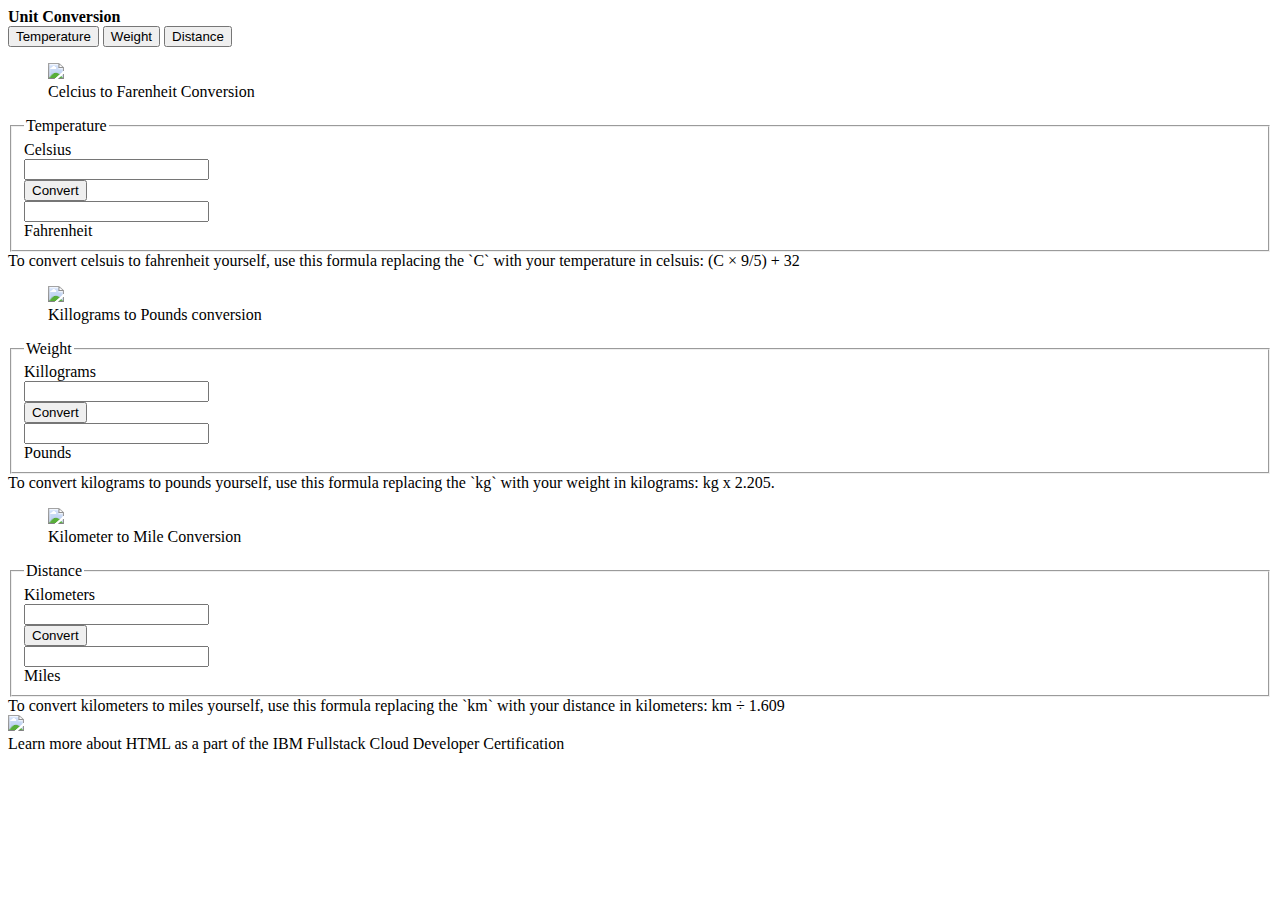
==== index.html @ 0186d157 "[Test Project] temperature, weight and distance conversion." ====
<!DOCTYPE html>
<html>
    <head>
        <!--This is your page title that appears on the browser window or tab-->
        <title>Unit Conversion</title>
    </head>
    <body>
        <section id="home">
            <!--The is the main headding-->
            <header><b>Unit Conversion</b></header>
            <nav>
                <!--This will have the main unit conversion buttons-->
                <!--Button for redirecting user to the Temprature section-->
                <a href="#temperature"><button>Temperature</button></a>
                <!--Button for redirecting user to the weight section-->
                <a href="#weight"><button>Weight</button></a>
                <!--Button for redirecting user to the Distance section-->
                <a href="#distance"><button>Distance</button></a>
            </nav>
            <div id="all-conversion-sections">
                <!--This will have the conversion sections for Temprature, Wieght, and Distance-->
                <section id="temperature">
                    <!--Temperature conversion section-->
                    <div id="tmp">
                        <figure>
                            <!--figure and caption will come here-->
                            <img src="https://cf-courses-data.s3.us.cloud-object-storage.appdomain.cloud/IBMDeveloperSkillsNetwork-CD0101EN-SkillsNetwork/labs/Theia%20Labs/02%20-%20HTML5%20Elements/images/thermo.png" width="200px"/>
                            <figcaption>Celcius to Farenheit Conversion</figcaption>
                        </figure>
                        <article>
                            <!-- This contains the specific elements for temperature conversion -->
                            <fieldset>
                                <legend>Temperature</legend>
                                    <!-- Label for Temperature input -->
                                     <label for="Temperature">Celsius</label><br>
                                     <input type="number" id="c"><br>
                                     <button id="temperature">Convert</button><br>
                                     <input type="number" id="f"><br>
                                     <label for="Temperature">Fahrenheit</label>
                            </fieldset>
                        </article>
                        <aside>
                            To convert celsuis to fahrenheit yourself, use this formula replacing the `C` with your temperature in celsuis: (C × 9/5) + 32
                        </aside>
                    </div>
                </section>
                <section id="weight">
                    <div id="wgt">
                        <figure>
                            <img src="https://cf-courses-data.s3.us.cloud-object-storage.appdomain.cloud/IBMDeveloperSkillsNetwork-CD0101EN-SkillsNetwork/labs/Theia%20Labs/02%20-%20HTML5%20Elements/images/weight.png" width="200px">
                            <figcaption>Killograms to Pounds conversion</figcaption>
                        </figure>
                        <article>
                            <!--this contains specific elements for weight conversion-->
                            <fieldset>
                                <legend>Weight</legend>
                                <!--Label for weight input-->
                                <label for="Weight">Killograms</label><br>
                                <input type="number" id="kg"><br>
                                <!--the conversion button-->
                                <button id="weight">Convert</button><br>
                                <!--label for weight output-->
                                <input type="number" id="lbs"><br>
                                <label for="Weight">Pounds</label>
                            </fieldset>
                        </article>
                        <aside>
                            To convert kilograms to pounds yourself, use this formula replacing the `kg` with your weight in kilograms: kg x 2.205.
                        </aside>
                    </div>
                </section>
                <section id="distance">
                    <div id="dst">
                        <figure>
                            <img src="https://cf-courses-data.s3.us.cloud-object-storage.appdomain.cloud/IBMDeveloperSkillsNetwork-CD0101EN-SkillsNetwork/labs/Theia%20Labs/02%20-%20HTML5%20Elements/images/speedo.png" width="200px"/>
                            <figcaption>Kilometer to Mile Conversion</figcaption>
                        </figure>
                        <article>
                            <!--This contains the specific elements for distance conversion-->
                            <fieldset>
                                <legend>Distance</legend>
                                <!--Label for Distance input-->
                                <label for="Distance">Kilometers</label><br>
                                <input type="number" id="km"><br>
                                <!--The conversion button-->
                                <button id="distance">Convert</button><br>
                                <!--Label for Distance output-->
                                <input type="number" id="m"> <br>
                                <label for="Distance">Miles</label>
                            </fieldset>
                        </article>
                        <aside>
                            To convert kilometers to miles yourself, use this formula replacing the `km` with your distance in kilometers: km &divide; 1.609
                        </aside>
                    </div>
                </section>
            </div>
            <div id="go-home">
                <a href="#home">
                    <img src="https://cf-courses-data.s3.us.cloud-object-storage.appdomain.cloud/IBMDeveloperSkillsNetwork-CD0101EN-SkillsNetwork/labs/Theia%20Labs/02%20-%20HTML5%20Elements/images/home.svg">
                </a>
            </div>
        </section>
        <footer>Learn more about HTML as a part of the IBM Fullstack Cloud Developer Certification</footer>
    </body>
</html>
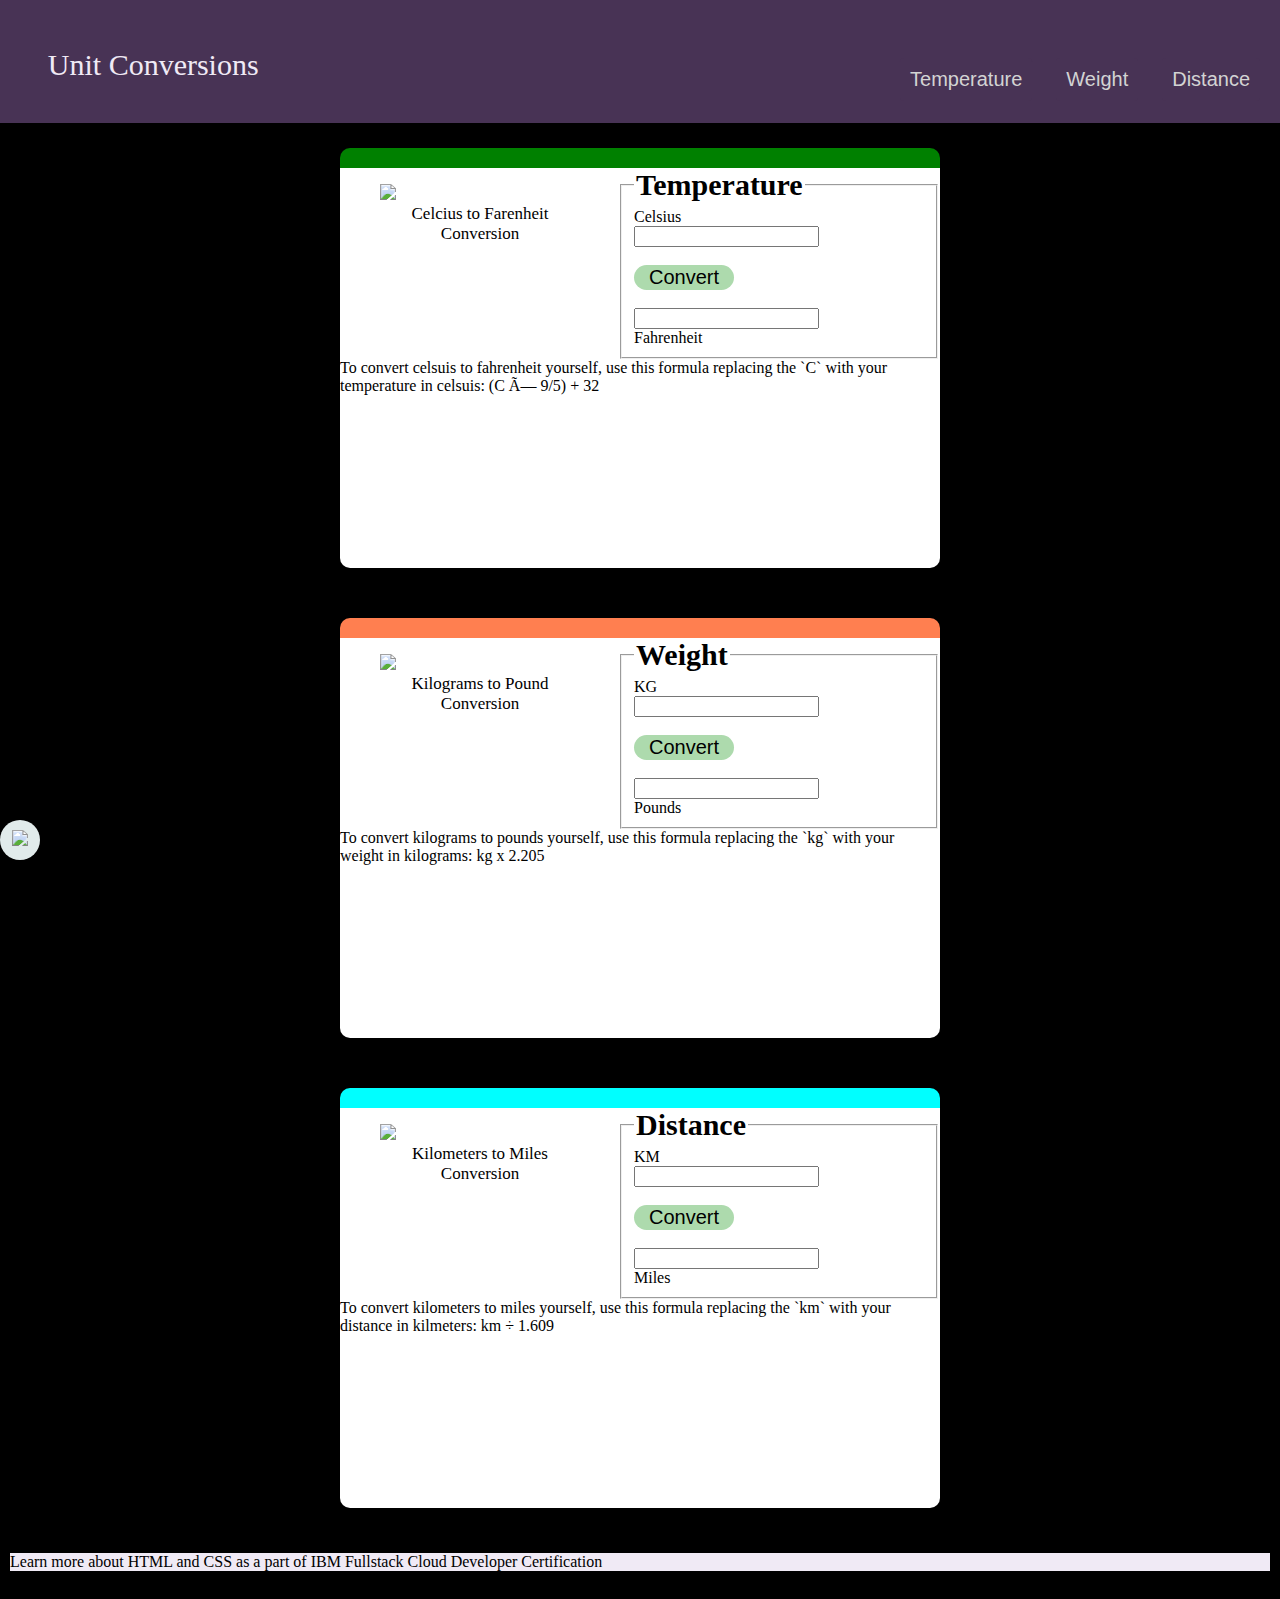
==== commit 97d97b8c: "test message" ====
--- a/index.html
+++ b/index.html
@@ -1,106 +1,95 @@
 <!DOCTYPE html>
-<html>
-    <head>
-        <!--This is your page title that appears on the browser window or tab-->
-        <title>Unit Conversion</title>
-    </head>
-    <body>
-        <section id="home">
-            <!--The is the main headding-->
-            <header><b>Unit Conversion</b></header>
-            <nav>
-                <!--This will have the main unit conversion buttons-->
-                <!--Button for redirecting user to the Temprature section-->
-                <a href="#temperature"><button>Temperature</button></a>
-                <!--Button for redirecting user to the weight section-->
-                <a href="#weight"><button>Weight</button></a>
-                <!--Button for redirecting user to the Distance section-->
-                <a href="#distance"><button>Distance</button></a>
-            </nav>
-            <div id="all-conversion-sections">
-                <!--This will have the conversion sections for Temprature, Wieght, and Distance-->
-                <section id="temperature">
-                    <!--Temperature conversion section-->
-                    <div id="tmp">
-                        <figure>
-                            <!--figure and caption will come here-->
-                            <img src="https://cf-courses-data.s3.us.cloud-object-storage.appdomain.cloud/IBMDeveloperSkillsNetwork-CD0101EN-SkillsNetwork/labs/Theia%20Labs/02%20-%20HTML5%20Elements/images/thermo.png" width="200px"/>
-                            <figcaption>Celcius to Farenheit Conversion</figcaption>
-                        </figure>
-                        <article>
-                            <!-- This contains the specific elements for temperature conversion -->
-                            <fieldset>
-                                <legend>Temperature</legend>
-                                    <!-- Label for Temperature input -->
-                                     <label for="Temperature">Celsius</label><br>
-                                     <input type="number" id="c"><br>
-                                     <button id="temperature">Convert</button><br>
-                                     <input type="number" id="f"><br>
-                                     <label for="Temperature">Fahrenheit</label>
-                            </fieldset>
-                        </article>
-                        <aside>
-                            To convert celsuis to fahrenheit yourself, use this formula replacing the `C` with your temperature in celsuis: (C × 9/5) + 32
-                        </aside>
-                    </div>
-                </section>
-                <section id="weight">
-                    <div id="wgt">
-                        <figure>
-                            <img src="https://cf-courses-data.s3.us.cloud-object-storage.appdomain.cloud/IBMDeveloperSkillsNetwork-CD0101EN-SkillsNetwork/labs/Theia%20Labs/02%20-%20HTML5%20Elements/images/weight.png" width="200px">
-                            <figcaption>Killograms to Pounds conversion</figcaption>
-                        </figure>
-                        <article>
-                            <!--this contains specific elements for weight conversion-->
-                            <fieldset>
-                                <legend>Weight</legend>
-                                <!--Label for weight input-->
-                                <label for="Weight">Killograms</label><br>
-                                <input type="number" id="kg"><br>
-                                <!--the conversion button-->
-                                <button id="weight">Convert</button><br>
-                                <!--label for weight output-->
-                                <input type="number" id="lbs"><br>
-                                <label for="Weight">Pounds</label>
-                            </fieldset>
-                        </article>
-                        <aside>
-                            To convert kilograms to pounds yourself, use this formula replacing the `kg` with your weight in kilograms: kg x 2.205.
-                        </aside>
-                    </div>
-                </section>
-                <section id="distance">
-                    <div id="dst">
-                        <figure>
-                            <img src="https://cf-courses-data.s3.us.cloud-object-storage.appdomain.cloud/IBMDeveloperSkillsNetwork-CD0101EN-SkillsNetwork/labs/Theia%20Labs/02%20-%20HTML5%20Elements/images/speedo.png" width="200px"/>
-                            <figcaption>Kilometer to Mile Conversion</figcaption>
-                        </figure>
-                        <article>
-                            <!--This contains the specific elements for distance conversion-->
-                            <fieldset>
-                                <legend>Distance</legend>
-                                <!--Label for Distance input-->
-                                <label for="Distance">Kilometers</label><br>
-                                <input type="number" id="km"><br>
-                                <!--The conversion button-->
-                                <button id="distance">Convert</button><br>
-                                <!--Label for Distance output-->
-                                <input type="number" id="m"> <br>
-                                <label for="Distance">Miles</label>
-                            </fieldset>
-                        </article>
-                        <aside>
-                            To convert kilometers to miles yourself, use this formula replacing the `km` with your distance in kilometers: km &divide; 1.609
-                        </aside>
-                    </div>
-                </section>
-            </div>
-            <div id="go-home">
-                <a href="#home">
-                    <img src="https://cf-courses-data.s3.us.cloud-object-storage.appdomain.cloud/IBMDeveloperSkillsNetwork-CD0101EN-SkillsNetwork/labs/Theia%20Labs/02%20-%20HTML5%20Elements/images/home.svg">
-                </a>
-            </div>
+<html lang="en">
+  <head>
+      <title>Unit Conversion</title>
+      <link rel="stylesheet" href="styles.css">
+  </head>
+  <body>
+      <section id="home">
+        <header>Unit Conversions</header>
+        <nav>
+          <div class="topdiv">
+            <a href="#temperature"><button  class="topmenu">Temperature</button></a>
+            <a href="#weight"><button  class="topmenu">Weight</button></a>
+            <a href="#distance"><button  class="topmenu">Distance</button></a>
+          </div>
+        </nav>
+      </section>    
+      <div style="clear:both;"></div>
+      <div id="all-conversion-sections">
+        <section id="temperature"  class="b temperature">
+          <div id="tmp">
+            <figure>
+              <img src="https://cf-courses-data.s3.us.cloud-object-storage.appdomain.cloud/IBMDeveloperSkillsNetwork-CD0101EN-SkillsNetwork/labs/Theia%20Labs/02%20-%20HTML5%20Elements/images/thermo.png" width="150px"/>
+              <figcaption>Celcius to Farenheit Conversion</figcaption>
+            </figure>
+            <article> 
+              <fieldset>
+                <legend>Temperature</legend>
+                <label for="Temperature">Celsius</label><br>
+                <input type="number" id="c"><br><br>
+                <button id="temperature">Convert</button><br><br>
+                <input type="number" id="f"><br/>
+                <label for="Temperature">Fahrenheit</label>
+              </fieldset>
+              <aside>
+                To convert celsuis to fahrenheit yourself, use this formula replacing the `C` with your temperature in celsuis: (C Ã— 9/5) + 32
+              </aside>
+            </article>
+          </div>
         </section>
-        <footer>Learn more about HTML as a part of the IBM Fullstack Cloud Developer Certification</footer>
-    </body>
+        <div style="clear:both;"></div>
+        <section id="weight"  class="b weight">          
+          <div id="wgt">
+            <figure>
+              <img src="https://cf-courses-data.s3.us.cloud-object-storage.appdomain.cloud/IBMDeveloperSkillsNetwork-CD0101EN-SkillsNetwork/labs/Theia%20Labs/02%20-%20HTML5%20Elements/images/weight.png"  width="150px"/>
+              <figcaption>Kilograms to Pound Conversion</figcaption>
+            </figure>
+            <article>
+              <fieldset>
+                <legend>Weight</legend>
+                <label for="Weight">KG</label><br>
+                <input type="number"><br/><br>
+                <button id="weight">Convert</button><br><br>
+                <input type="number"><br>
+                <label for="Weight">Pounds</label>    
+              </fieldset>
+              <aside>
+                To convert kilograms to pounds yourself, use this formula replacing the `kg` with your weight in kilograms: kg x 2.205
+              </aside>      
+            </article>
+          </div>
+        </section>
+        <div style="clear:both;"></div>
+        <section id="distance"  class="b distance">
+          <div id="dst">
+            <figure>
+              <img src="https://cf-courses-data.s3.us.cloud-object-storage.appdomain.cloud/IBMDeveloperSkillsNetwork-CD0101EN-SkillsNetwork/labs/Theia%20Labs/02%20-%20HTML5%20Elements/images/speedo.png"  width="150px"/>
+              <figcaption>Kilometers to Miles Conversion</figcaption>
+            </figure>
+            <article>
+              <fieldset>
+                <legend>Distance</legend>
+                  <label for="Distance">KM</label><br>
+                  <input type="number"><br><br>
+                  <button id="distance">Convert</button><br><br>
+                  <input type="number"><br>
+                  <label for="Distance">Miles</label>
+              </fieldset>
+              <aside>
+                To convert kilometers to miles yourself, use this formula replacing the `km` with your distance in kilmeters: km &divide; 1.609
+              </aside>
+    
+            </article>
+          </div>
+        </section>
+        <div style="clear:both;"></div>
+      </div>
+    <div id="go-home" class="iconbutton">
+      <a href="#home">
+        <img src="https://cf-courses-data.s3.us.cloud-object-storage.appdomain.cloud/IBMDeveloperSkillsNetwork-CD0101EN-SkillsNetwork/labs/Theia%20Labs/02%20-%20HTML5%20Elements/images/home.svg"/>
+      </a>
+    </div>
+    <footer>Learn more about HTML and CSS as a part of IBM Fullstack Cloud Developer Certification</footer>
+  </body>
 </html>--- a/styles.css
+++ b/styles.css
@@ -0,0 +1,119 @@
+/* sets the margin of all the element to 10px on all sides and the background-color to black */
+body{
+    margin: 10px;
+    background-color: black;
+}
+/* Home section  which has the app name and nav bar. The styling is applied by id */
+#home {
+    background-color:  #483355;
+    padding-bottom: 1cm;
+    margin-left:-1cm;
+    margin-right:-1cm;
+    margin-top:-1cm;
+    padding-top: 2cm;
+    padding-bottom: 2cm;
+}
+/* Application name inside the home section. The styling is applied by tag name */
+header {
+    font-size: 30px;
+    color: rgb(240, 234, 245);
+    float: left;
+    padding-left: 2cm;
+}
+/* Navigation Bar Container*/
+.topdiv {
+    float: right;
+    padding-right: 1cm;
+}  
+/* Navigation Bar Buttons */
+.topmenu {
+    color: lightgray;
+    background-color: #483355;
+    margin: 10px;
+    padding: 10px;
+    font-size: 20px;
+    text-decoration:none;
+    border-radius: 1mm;
+}
+.topmenu:hover {
+    color: white;
+    font-weight: bolder;
+    background-color: #382742;
+    text-decoration:dotted;
+}
+/* Container for all the three conversion calculator sections   */
+#all-conversion-sections{
+    display: grid;
+    justify-content: center;
+}
+figure {
+    float:left; 
+    justify-self: auto; 
+    width:200px
+}
+img {
+    width: 200px;
+}
+figcaption {
+    color:black;
+    font-size: 17px;
+    text-align: center;
+}
+button{
+    font-size: 20px;
+    border: transparent;
+    width: fit-content;
+    background-color: rgb(173, 218, 173);
+    border-radius: 40px;
+    padding-right: 15px;
+    padding-left: 15px;
+}
+button:hover {
+    cursor: pointer;
+}
+/* The calculator panel */
+.b{
+    border-top-style: solid;
+    background-color: white;
+    border-top-width: 20px;
+    width: 600px;
+    height: 400px;
+    border-radius: 10px;
+    margin-bottom: 25px;
+    margin-top: 25px;
+    display: flex;
+}
+.temperature{
+    border-top-color: green;
+}
+.weight{
+    border-top-color: coral;
+}
+.distance{
+    border-top-color: cyan;
+
+}
+legend {
+    font-size: 30px;
+    font-weight: bolder;
+}
+/* Floating icon for the home button */
+.iconbutton{
+    width:40px;
+    height:40px;
+    border-radius: 100%;
+    background-color: rgb(225, 235, 235);
+    display: flex;
+    align-items: center;
+    justify-content: center;
+    position: fixed;
+    bottom:40px;
+    left:0;
+    }
+.iconbutton img {
+    width:30px
+}
+footer {
+    background-color:rgb(240, 234, 245);
+    margin-top: 20px;
+}